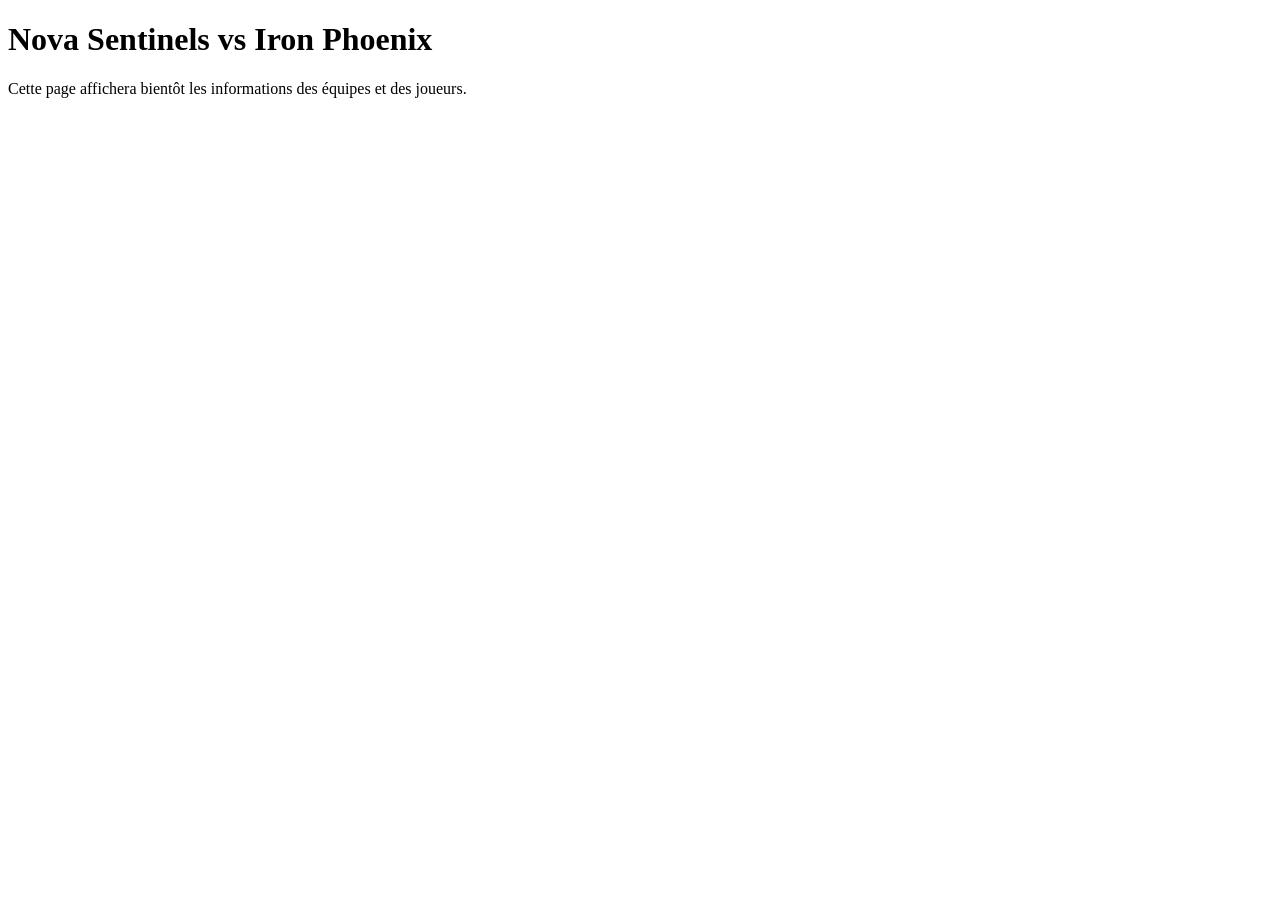
==== cours/javascript/14-modifier-la-page/index.html @ 545b482f "Partie 14 : modification de la page par script" ====
<!DOCTYPE html>
<html lang="fr">

<head>
    <meta charset="UTF-8">
    <title>Compétition e-sport</title>
</head>

<body>
    <h1 id="titre-page">Tableau de bord de la compétition</h1>
    <p>Cette page affichera bientôt les informations des équipes et des joueurs.</p>
    <script src="script.js"></script>
</body>

</html>
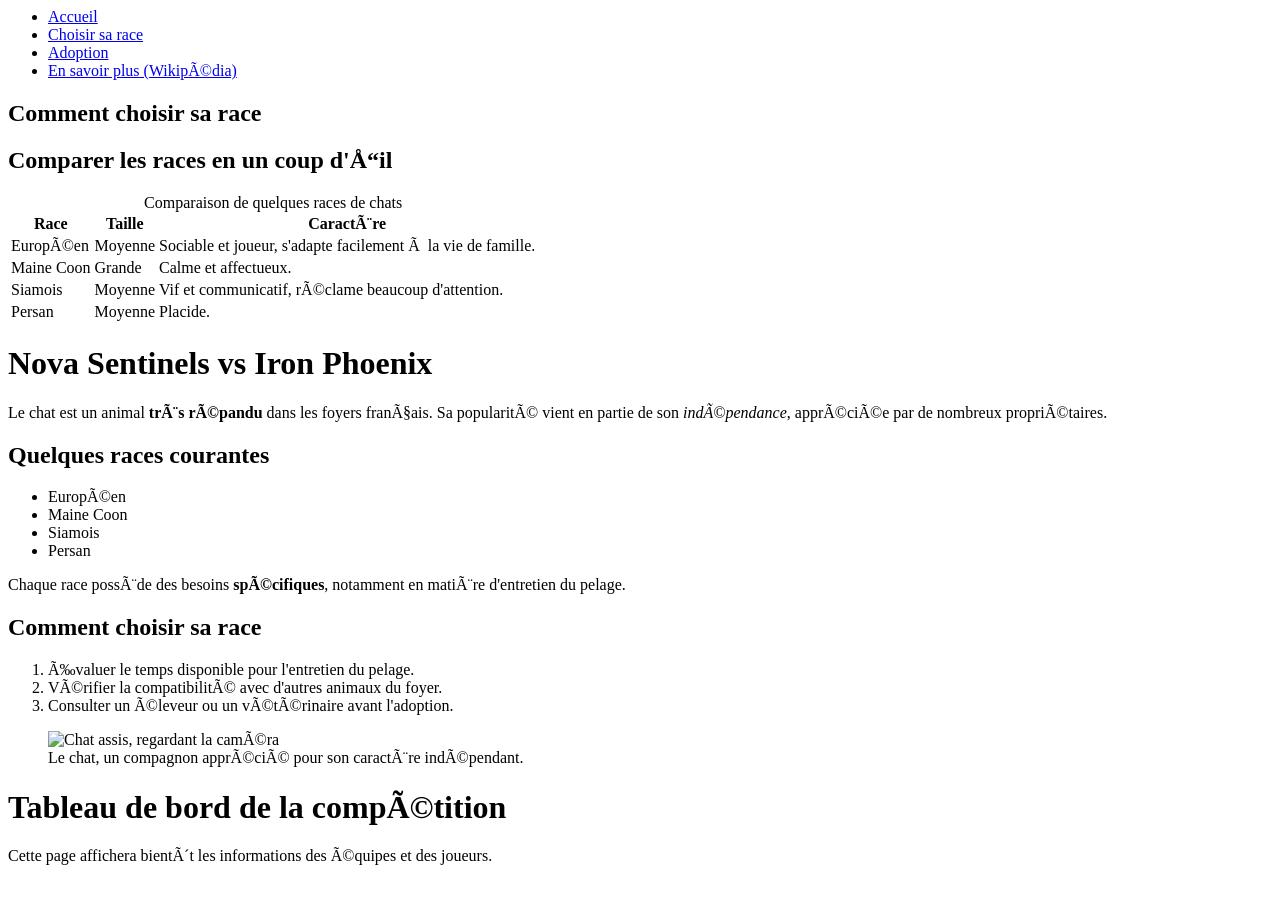
==== commit 7404abc4: "Partie 15 : réaction au clic" ====
--- a/cours/javascript/14-modifier-la-page/index.html
+++ b/cours/javascript/14-modifier-la-page/index.html
@@ -1,3 +1,93 @@
+</html>
+<nav>
+    <ul>
+        <li><a href="index.html">Accueil</a></li>
+        <li><a href="index.html#choisir">Choisir sa race</a></li>
+        <li><a href="adoption.html">Adoption</a></li>
+        <li><a href="https://fr.wikipedia.org/wiki/Chat">En savoir plus (Wikipédia)</a></li>
+    </ul>
+</nav>
+
+<h2 id="choisir">Comment choisir sa race</h2>
+
+<h2>Comparer les races en un coup d'œil</h2>
+<table>
+    <caption>Comparaison de quelques races de chats</caption>
+    <thead>
+        <tr>
+            <th>Race</th>
+            <th>Taille</th>
+            <th>Caractère</th>
+        </tr>
+    </thead>
+    <tbody>
+        <tr>
+            <td>Européen</td>
+            <td>Moyenne</td>
+            <td>Sociable et joueur, s'adapte facilement à la vie de famille.</td>
+        </tr>
+        <tr>
+            <td>Maine Coon</td>
+            <td>Grande</td>
+            <td>Calme et affectueux.</td>
+        </tr>
+        <tr>
+            <td>Siamois</td>
+            <td>Moyenne</td>
+            <td>Vif et communicatif, réclame beaucoup d'attention.</td>
+        </tr>
+        <tr>
+            <td>Persan</td>
+            <td>Moyenne</td>
+            <td>Placide.</td>
+        </tr>
+    </tbody>
+</table>
+
+<!DOCTYPE html>
+<html lang="fr">
+
+<head>
+    <meta charset="UTF-8">
+    <title>Les félins domestiques</title>
+    <link rel="stylesheet" href="style.css">
+</head>
+
+<body>
+    <h1>Les félins domestiques</h1>
+    <p>Le chat est un animal <strong>très répandu</strong> dans les foyers français. Sa popularité vient en partie de
+        son <em>indépendance</em>, appréciée par de nombreux propriétaires.</p>
+    <h2>Quelques races courantes</h2>
+    <ul>
+        <li id="race-vedette" class="recommandee">Européen</li>
+        <li>Maine Coon</li>
+        <li>Siamois</li>
+        <li>Persan</li>
+    </ul>
+    <p>Chaque race possède des besoins <strong>spécifiques</strong>, notamment en matière d'entretien du pelage.</p>
+    <h2>Comment choisir sa race</h2>
+    <ol>
+        <li>Évaluer le temps disponible pour l'entretien du pelage.</li>
+        <li>Vérifier la compatibilité avec d'autres animaux du foyer.</li>
+        <li>Consulter un éleveur ou un vétérinaire avant l'adoption.</li>
+    </ol>
+    <script src="script.js"></script>
+</body>
+
+<figure>
+    <img src="image/chat.jpg" alt="Chat assis, regardant la caméra">
+    <figcaption>Le chat, un compagnon apprécié pour son caractère indépendant.</figcaption>
+</figure>
+<div class="colonnes">
+    <article>
+        <!-- contenu déjà tapé à la Partie 10, inchangé -->
+    </article>
+
+    <aside>
+        <!-- contenu déjà tapé à la Partie 10, inchangé -->
+    </aside>
+</div>
+
 <!DOCTYPE html>
 <html lang="fr">
 
